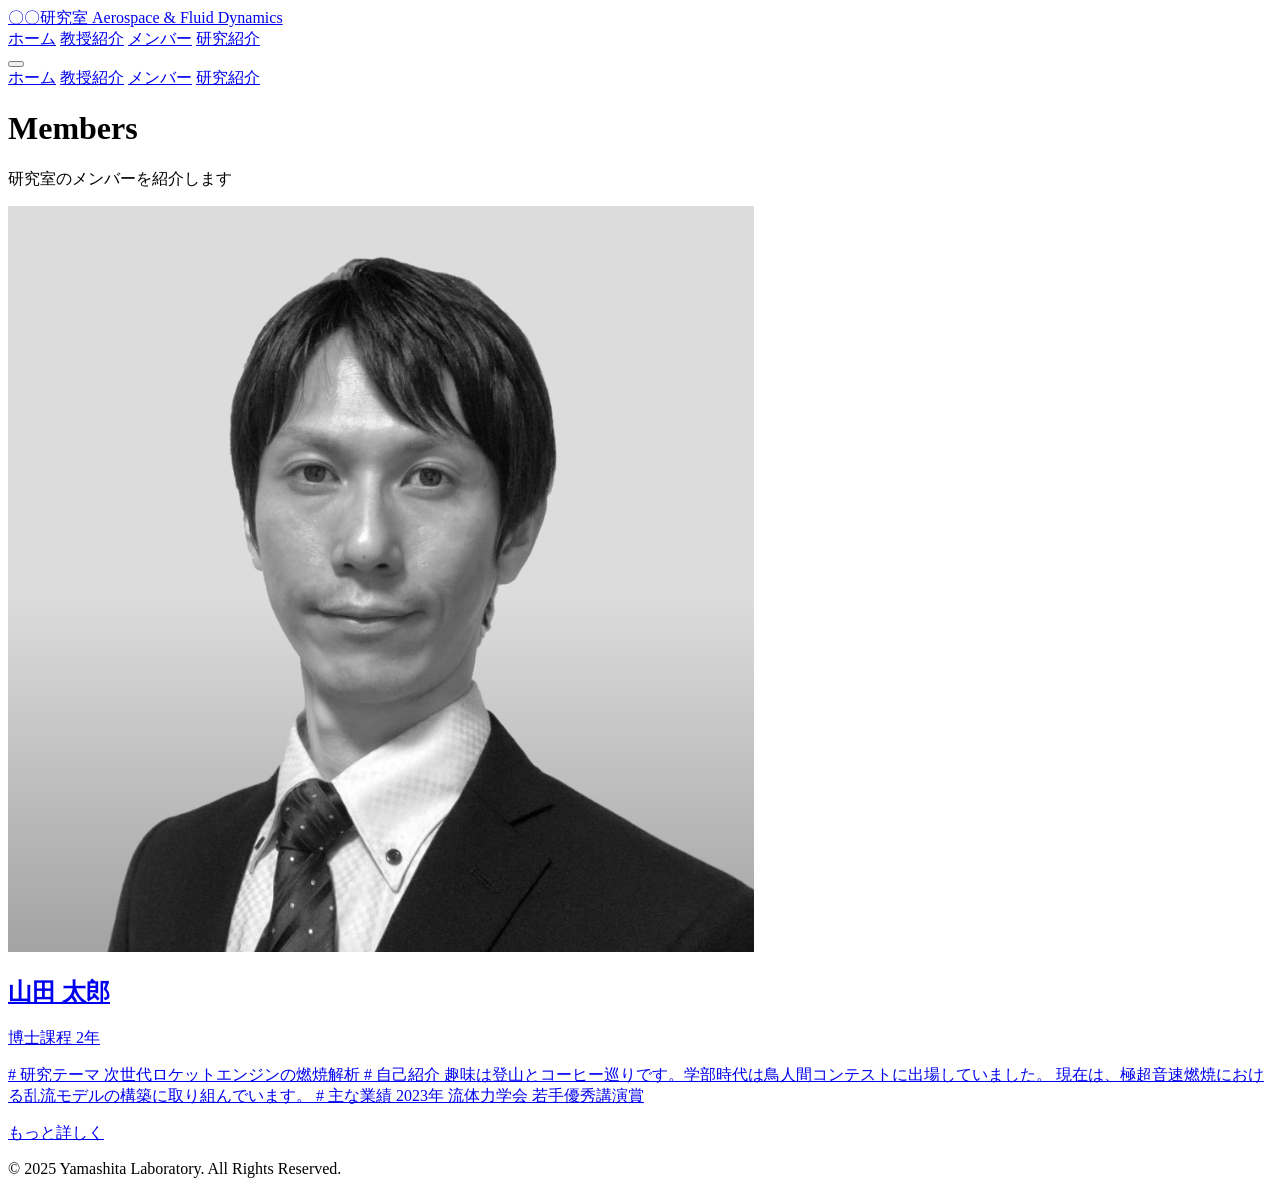
==== members/index.html @ c2e40681 "Updates" ====
<!DOCTYPE html><html lang="ja"> <head><meta charset="UTF-8"><meta name="description" content="山下研究室のWebサイト"><meta name="viewport" content="width=device-width"><link rel="icon" type="image/svg+xml" href="/favicon.svg"><title>メンバー紹介 | 山下研究室</title><!-- Google Fonts --><link rel="preconnect" href="https://fonts.googleapis.com"><link rel="preconnect" href="https://fonts.gstatic.com" crossorigin><link href="https://fonts.googleapis.com/css2?family=Noto+Sans+JP:wght@400;700&display=swap" rel="stylesheet"><link rel="stylesheet" href="/Lab/_astro/index.B_9UAqmC.css"></head> <!-- ↓↓↓ 変更点1：bodyに 'min-h-screen flex flex-col' を追加 --> <body class="bg-gray-50 text-gray-800 font-sans min-h-screen flex flex-col"> <header class="bg-white shadow-md sticky top-0 z-50"> <div class="container mx-auto px-6 py-4 flex justify-between items-center relative"> <!-- ロゴ部分 --> <a href="/" class="text-xl font-bold text-slate-800 hover:text-blue-600 transition z-50 relative">
〇〇研究室
<span class="text-xs font-normal text-slate-500 block">Aerospace & Fluid Dynamics</span> </a> <!-- PC用ナビゲーション (中サイズ以上の画面で表示) --> <nav class="hidden md:flex space-x-8"> <a href="/" class="text-slate-600 hover:text-blue-600 font-medium transition">ホーム</a> <a href="/professor" class="text-slate-600 hover:text-blue-600 font-medium transition">教授紹介</a> <!-- ↓↓↓ 追加 ↓↓↓ --> <a href="/members" class="text-slate-600 hover:text-blue-600 font-medium transition">メンバー</a> <a href="/research" class="text-slate-600 hover:text-blue-600 font-medium transition">研究紹介</a> </nav> <!-- スマホ用ハンバーガーボタン (mdサイズ未満で表示) --> <button id="menu-btn" class="block md:hidden z-50 focus:outline-none p-2" aria-label="メニューを開く"> <div class="space-y-2 w-8"> <span class="block w-full h-0.5 bg-slate-800 transition-transform duration-300 origin-center"></span> <span class="block w-full h-0.5 bg-slate-800 transition-opacity duration-300"></span> <span class="block w-full h-0.5 bg-slate-800 transition-transform duration-300 origin-center"></span> </div> </button> </div> <!-- スマホ用フルスクリーンメニュー --> <nav id="mobile-menu" class="fixed inset-0 bg-white/95 backdrop-blur-sm z-40 flex flex-col items-center justify-center space-y-8 opacity-0 pointer-events-none transition-all duration-300"> <a href="/" class="text-2xl text-slate-800 font-bold hover:text-blue-600 transition mobile-link">ホーム</a> <a href="/professor" class="text-2xl text-slate-800 font-bold hover:text-blue-600 transition mobile-link">教授紹介</a> <!-- ↓↓↓ 追加 ↓↓↓ --> <a href="/members" class="text-2xl text-slate-800 font-bold hover:text-blue-600 transition mobile-link">メンバー</a> <a href="/research" class="text-2xl text-slate-800 font-bold hover:text-blue-600 transition mobile-link">研究紹介</a> </nav> </header> <script type="module">const s=document.getElementById("menu-btn"),e=document.getElementById("mobile-menu"),t=s?.querySelectorAll("span");s&&e&&t&&(s.addEventListener("click",()=>{!e.classList.contains("pointer-events-none")?(e.classList.add("opacity-0","pointer-events-none"),e.classList.remove("opacity-100","pointer-events-auto"),t[0].classList.remove("rotate-45","translate-y-2.5"),t[1].classList.remove("opacity-0"),t[2].classList.remove("-rotate-45","-translate-y-2.5")):(e.classList.remove("opacity-0","pointer-events-none"),e.classList.add("opacity-100","pointer-events-auto"),t[0].classList.add("rotate-45","translate-y-2.5"),t[1].classList.add("opacity-0"),t[2].classList.add("-rotate-45","-translate-y-2.5"))}),e.querySelectorAll(".mobile-link").forEach(a=>{a.addEventListener("click",()=>{e.classList.add("opacity-0","pointer-events-none"),e.classList.remove("opacity-100","pointer-events-auto"),t[0].classList.remove("rotate-45","translate-y-2.5"),t[1].classList.remove("opacity-0"),t[2].classList.remove("-rotate-45","-translate-y-2.5")})}));</script> <!-- ここに中身が入る -->  <main class="container mx-auto px-6 py-12"> <div class="text-center mb-16"> <h1 class="text-3xl md:text-4xl font-bold text-slate-800 mb-4">Members</h1> <p class="text-slate-500">研究室のメンバーを紹介します</p> </div> <div class="grid grid-cols-1 sm:grid-cols-2 lg:grid-cols-4 gap-8"> <a href="/members/yamada" class="group bg-white rounded-2xl p-6 shadow-lg hover:shadow-xl hover:-translate-y-1 transition-all duration-300 border border-slate-100 flex flex-col items-center text-center">  <div class="relative w-32 h-32 mb-6"> <div class="w-full h-full rounded-full overflow-hidden border-4 border-blue-50 shadow-md group-hover:border-blue-200 transition-colors duration-300"> <img src="/images/prof.jpg" alt="山田 太郎" class="w-full h-full object-cover"> </div>  <div class="absolute bottom-1 right-1 w-6 h-6 bg-blue-500 rounded-full border-2 border-white"></div> </div>  <h2 class="text-xl font-bold text-slate-800 mb-2 group-hover:text-blue-600 transition-colors"> 山田 太郎 </h2> <span class="inline-block bg-slate-100 text-slate-600 text-xs px-3 py-1 rounded-full mb-4"> 博士課程 2年 </span>  <p class="text-slate-500 text-sm line-clamp-2 leading-relaxed"> # 研究テーマ

次世代ロケットエンジンの燃焼解析

# 自己紹介

趣味は登山とコーヒー巡りです。学部時代は鳥人間コンテストに出場していました。
現在は、極超音速燃焼における乱流モデルの構築に取り組んでいます。

# 主な業績

2023年 流体力学会 若手優秀講演賞 </p> <div class="mt-4 text-blue-500 text-sm font-bold opacity-0 group-hover:opacity-100 transition-opacity">
もっと詳しく
</div> </a> </div> </main>  <!-- ↓↓↓ 変更点2：footerに 'mt-auto' を追加 --> <footer class="bg-slate-900 text-white text-center py-6 mt-auto"> <p class="text-sm opacity-60">&copy; 2025 Yamashita Laboratory. All Rights Reserved.</p> </footer> </body></html>
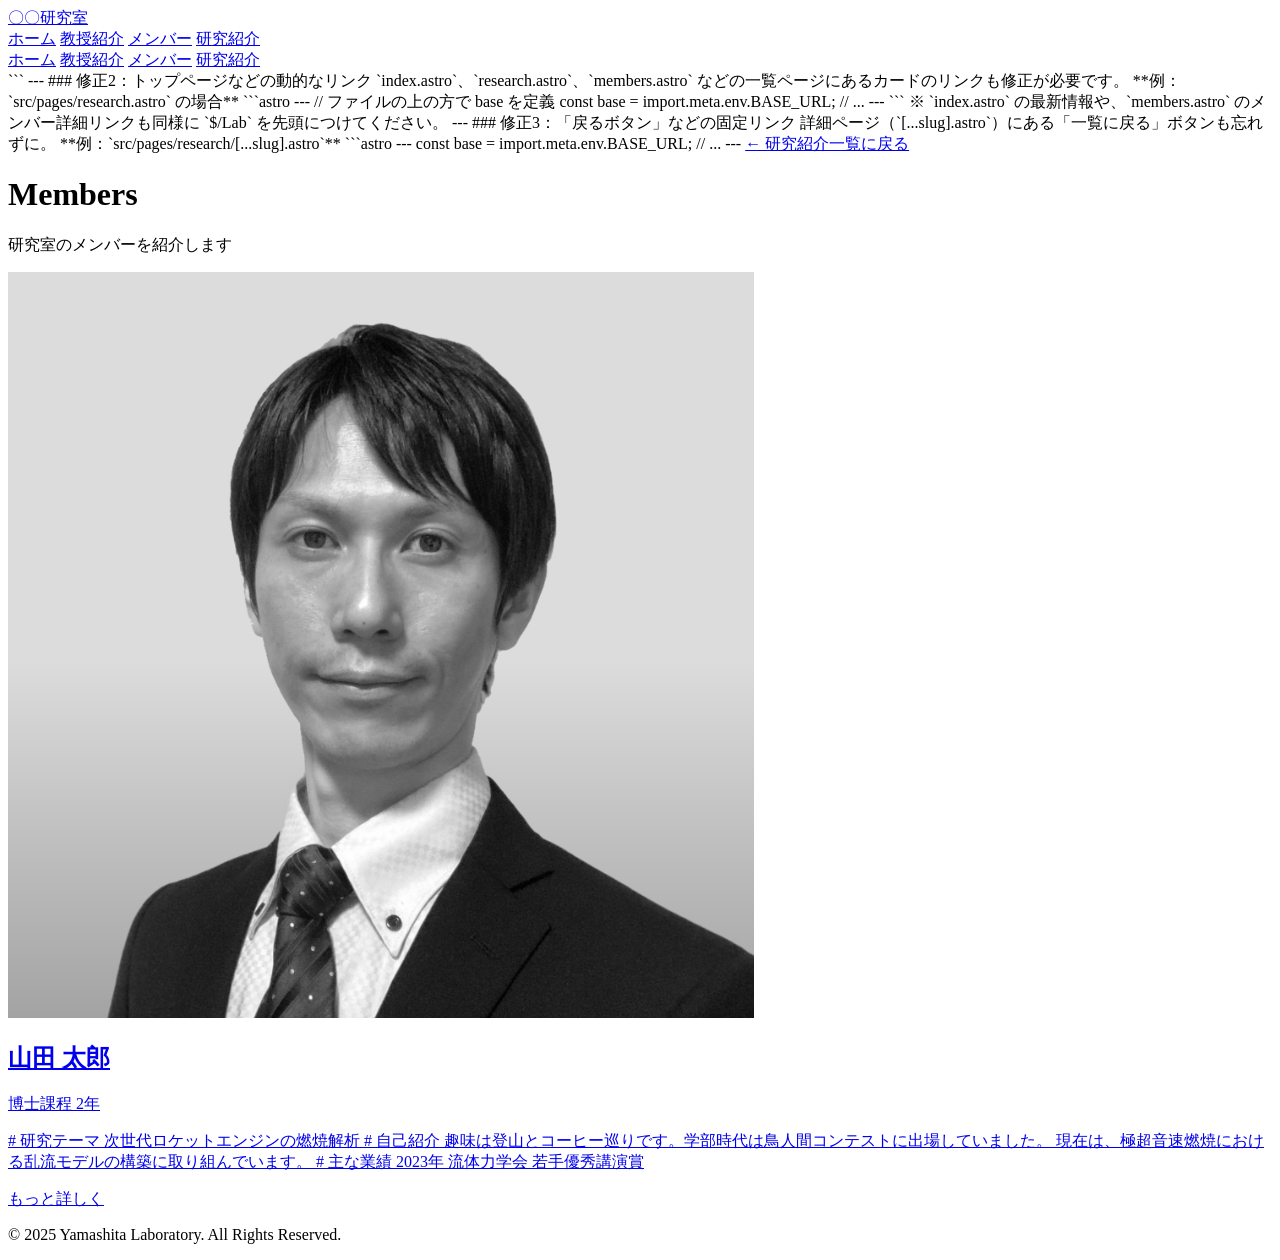
==== commit e18e0f79: "Updates" ====
--- a/members/index.html
+++ b/members/index.html
@@ -1,6 +1,49 @@
-<!DOCTYPE html><html lang="ja"> <head><meta charset="UTF-8"><meta name="description" content="山下研究室のWebサイト"><meta name="viewport" content="width=device-width"><link rel="icon" type="image/svg+xml" href="/favicon.svg"><title>メンバー紹介 | 山下研究室</title><!-- Google Fonts --><link rel="preconnect" href="https://fonts.googleapis.com"><link rel="preconnect" href="https://fonts.gstatic.com" crossorigin><link href="https://fonts.googleapis.com/css2?family=Noto+Sans+JP:wght@400;700&display=swap" rel="stylesheet"><link rel="stylesheet" href="/Lab/_astro/index.B_9UAqmC.css"></head> <!-- ↓↓↓ 変更点1：bodyに 'min-h-screen flex flex-col' を追加 --> <body class="bg-gray-50 text-gray-800 font-sans min-h-screen flex flex-col"> <header class="bg-white shadow-md sticky top-0 z-50"> <div class="container mx-auto px-6 py-4 flex justify-between items-center relative"> <!-- ロゴ部分 --> <a href="/" class="text-xl font-bold text-slate-800 hover:text-blue-600 transition z-50 relative">
+<!DOCTYPE html><html lang="ja"> <head><meta charset="UTF-8"><meta name="description" content="山下研究室のWebサイト"><meta name="viewport" content="width=device-width"><link rel="icon" type="image/svg+xml" href="/favicon.svg"><title>メンバー紹介 | 山下研究室</title><!-- Google Fonts --><link rel="preconnect" href="https://fonts.googleapis.com"><link rel="preconnect" href="https://fonts.gstatic.com" crossorigin><link href="https://fonts.googleapis.com/css2?family=Noto+Sans+JP:wght@400;700&display=swap" rel="stylesheet"><link rel="stylesheet" href="/Lab/_astro/index.DtvFk_LB.css"></head> <!-- ↓↓↓ 変更点1：bodyに 'min-h-screen flex flex-col' を追加 --> <body class="bg-gray-50 text-gray-800 font-sans min-h-screen flex flex-col"> <header class="..."> <!-- ...省略... --> <!-- ロゴ部分のリンク --> <!-- 「/」だけだとドメインルートに戻ってしまうので修正 --> <a href="/Lab" class="...">
 〇〇研究室
-<span class="text-xs font-normal text-slate-500 block">Aerospace & Fluid Dynamics</span> </a> <!-- PC用ナビゲーション (中サイズ以上の画面で表示) --> <nav class="hidden md:flex space-x-8"> <a href="/" class="text-slate-600 hover:text-blue-600 font-medium transition">ホーム</a> <a href="/professor" class="text-slate-600 hover:text-blue-600 font-medium transition">教授紹介</a> <!-- ↓↓↓ 追加 ↓↓↓ --> <a href="/members" class="text-slate-600 hover:text-blue-600 font-medium transition">メンバー</a> <a href="/research" class="text-slate-600 hover:text-blue-600 font-medium transition">研究紹介</a> </nav> <!-- スマホ用ハンバーガーボタン (mdサイズ未満で表示) --> <button id="menu-btn" class="block md:hidden z-50 focus:outline-none p-2" aria-label="メニューを開く"> <div class="space-y-2 w-8"> <span class="block w-full h-0.5 bg-slate-800 transition-transform duration-300 origin-center"></span> <span class="block w-full h-0.5 bg-slate-800 transition-opacity duration-300"></span> <span class="block w-full h-0.5 bg-slate-800 transition-transform duration-300 origin-center"></span> </div> </button> </div> <!-- スマホ用フルスクリーンメニュー --> <nav id="mobile-menu" class="fixed inset-0 bg-white/95 backdrop-blur-sm z-40 flex flex-col items-center justify-center space-y-8 opacity-0 pointer-events-none transition-all duration-300"> <a href="/" class="text-2xl text-slate-800 font-bold hover:text-blue-600 transition mobile-link">ホーム</a> <a href="/professor" class="text-2xl text-slate-800 font-bold hover:text-blue-600 transition mobile-link">教授紹介</a> <!-- ↓↓↓ 追加 ↓↓↓ --> <a href="/members" class="text-2xl text-slate-800 font-bold hover:text-blue-600 transition mobile-link">メンバー</a> <a href="/research" class="text-2xl text-slate-800 font-bold hover:text-blue-600 transition mobile-link">研究紹介</a> </nav> </header> <script type="module">const s=document.getElementById("menu-btn"),e=document.getElementById("mobile-menu"),t=s?.querySelectorAll("span");s&&e&&t&&(s.addEventListener("click",()=>{!e.classList.contains("pointer-events-none")?(e.classList.add("opacity-0","pointer-events-none"),e.classList.remove("opacity-100","pointer-events-auto"),t[0].classList.remove("rotate-45","translate-y-2.5"),t[1].classList.remove("opacity-0"),t[2].classList.remove("-rotate-45","-translate-y-2.5")):(e.classList.remove("opacity-0","pointer-events-none"),e.classList.add("opacity-100","pointer-events-auto"),t[0].classList.add("rotate-45","translate-y-2.5"),t[1].classList.add("opacity-0"),t[2].classList.add("-rotate-45","-translate-y-2.5"))}),e.querySelectorAll(".mobile-link").forEach(a=>{a.addEventListener("click",()=>{e.classList.add("opacity-0","pointer-events-none"),e.classList.remove("opacity-100","pointer-events-auto"),t[0].classList.remove("rotate-45","translate-y-2.5"),t[1].classList.remove("opacity-0"),t[2].classList.remove("-rotate-45","-translate-y-2.5")})}));</script> <!-- ここに中身が入る -->  <main class="container mx-auto px-6 py-12"> <div class="text-center mb-16"> <h1 class="text-3xl md:text-4xl font-bold text-slate-800 mb-4">Members</h1> <p class="text-slate-500">研究室のメンバーを紹介します</p> </div> <div class="grid grid-cols-1 sm:grid-cols-2 lg:grid-cols-4 gap-8"> <a href="/members/yamada" class="group bg-white rounded-2xl p-6 shadow-lg hover:shadow-xl hover:-translate-y-1 transition-all duration-300 border border-slate-100 flex flex-col items-center text-center">  <div class="relative w-32 h-32 mb-6"> <div class="w-full h-full rounded-full overflow-hidden border-4 border-blue-50 shadow-md group-hover:border-blue-200 transition-colors duration-300"> <img src="/images/prof.jpg" alt="山田 太郎" class="w-full h-full object-cover"> </div>  <div class="absolute bottom-1 right-1 w-6 h-6 bg-blue-500 rounded-full border-2 border-white"></div> </div>  <h2 class="text-xl font-bold text-slate-800 mb-2 group-hover:text-blue-600 transition-colors"> 山田 太郎 </h2> <span class="inline-block bg-slate-100 text-slate-600 text-xs px-3 py-1 rounded-full mb-4"> 博士課程 2年 </span>  <p class="text-slate-500 text-sm line-clamp-2 leading-relaxed"> # 研究テーマ
+</a> <!-- PC用ナビゲーション --> <nav class="hidden md:flex space-x-8"> <!-- 2. hrefの書き方を変更 --> <!-- 「base + '/パス'」という書き方にします --> <a href="/Lab/" class="...">ホーム</a> <a href="/Lab/professor" class="...">教授紹介</a> <a href="/Lab/members" class="...">メンバー</a> <a href="/Lab/research" class="...">研究紹介</a> </nav> <!-- スマホ用メニューの中身も同様に修正 --> <nav id="mobile-menu" class="..."> <a href="/Lab/" class="...">ホーム</a> <a href="/Lab/professor" class="...">教授紹介</a> <a href="/Lab/members" class="...">メンバー</a> <a href="/Lab/research" class="...">研究紹介</a> </nav> </header> <!-- ...スクリプト... -->
+```
+
+---
+
+### 修正2：トップページなどの動的なリンク
+
+`index.astro`、`research.astro`、`members.astro` などの一覧ページにあるカードのリンクも修正が必要です。
+
+**例：`src/pages/research.astro` の場合**
+
+```astro
+---
+// ファイルの上の方で base を定義
+const base = import.meta.env.BASE_URL;
+// ...
+---
+<!-- ... --> <!-- リンク先を修正 -->
+    <!-- 変更前: href={`/research/${project.slug}`} -->
+    <!-- 変更後: -->
+    <a href="/Lab/research/boom" class="..."> <!-- ... --> </a><!-- リンク先を修正 -->
+    <!-- 変更前: href={`/research/${project.slug}`} -->
+    <!-- 変更後: -->
+    <a href="/Lab/research/cfd" class="..."> <!-- ... --> </a> <!-- ... -->
+```
+
+※ `index.astro` の最新情報や、`members.astro` のメンバー詳細リンクも同様に `$/Lab` を先頭につけてください。
+
+---
+
+### 修正3：「戻るボタン」などの固定リンク
+
+詳細ページ（`[...slug].astro`）にある「一覧に戻る」ボタンも忘れずに。
+
+**例：`src/pages/research/[...slug].astro`**
+
+```astro
+---
+const base = import.meta.env.BASE_URL;
+// ...
+---
+<!-- 変更前: href="/research" --> <a href="/Lab/research" class="...">
+← 研究紹介一覧に戻る
+</a> <!-- ここに中身が入る -->  <main class="container mx-auto px-6 py-12"> <div class="text-center mb-16"> <h1 class="text-3xl md:text-4xl font-bold text-slate-800 mb-4">Members</h1> <p class="text-slate-500">研究室のメンバーを紹介します</p> </div> <div class="grid grid-cols-1 sm:grid-cols-2 lg:grid-cols-4 gap-8">  <a href="/Lab/members/yamada" class="group bg-white rounded-2xl p-6 shadow-lg hover:shadow-xl hover:-translate-y-1 transition-all duration-300 border border-slate-100 flex flex-col items-center text-center">  <div class="relative w-32 h-32 mb-6"> <div class="w-full h-full rounded-full overflow-hidden border-4 border-blue-50 shadow-md group-hover:border-blue-200 transition-colors duration-300"> <img src="/images/prof.jpg" alt="山田 太郎" class="w-full h-full object-cover"> </div> <div class="absolute bottom-1 right-1 w-6 h-6 bg-blue-500 rounded-full border-2 border-white"></div> </div>  <h2 class="text-xl font-bold text-slate-800 mb-2 group-hover:text-blue-600 transition-colors"> 山田 太郎 </h2> <span class="inline-block bg-slate-100 text-slate-600 text-xs px-3 py-1 rounded-full mb-4"> 博士課程 2年 </span>  <p class="text-slate-500 text-sm line-clamp-2 leading-relaxed"> # 研究テーマ
 
 次世代ロケットエンジンの燃焼解析
 
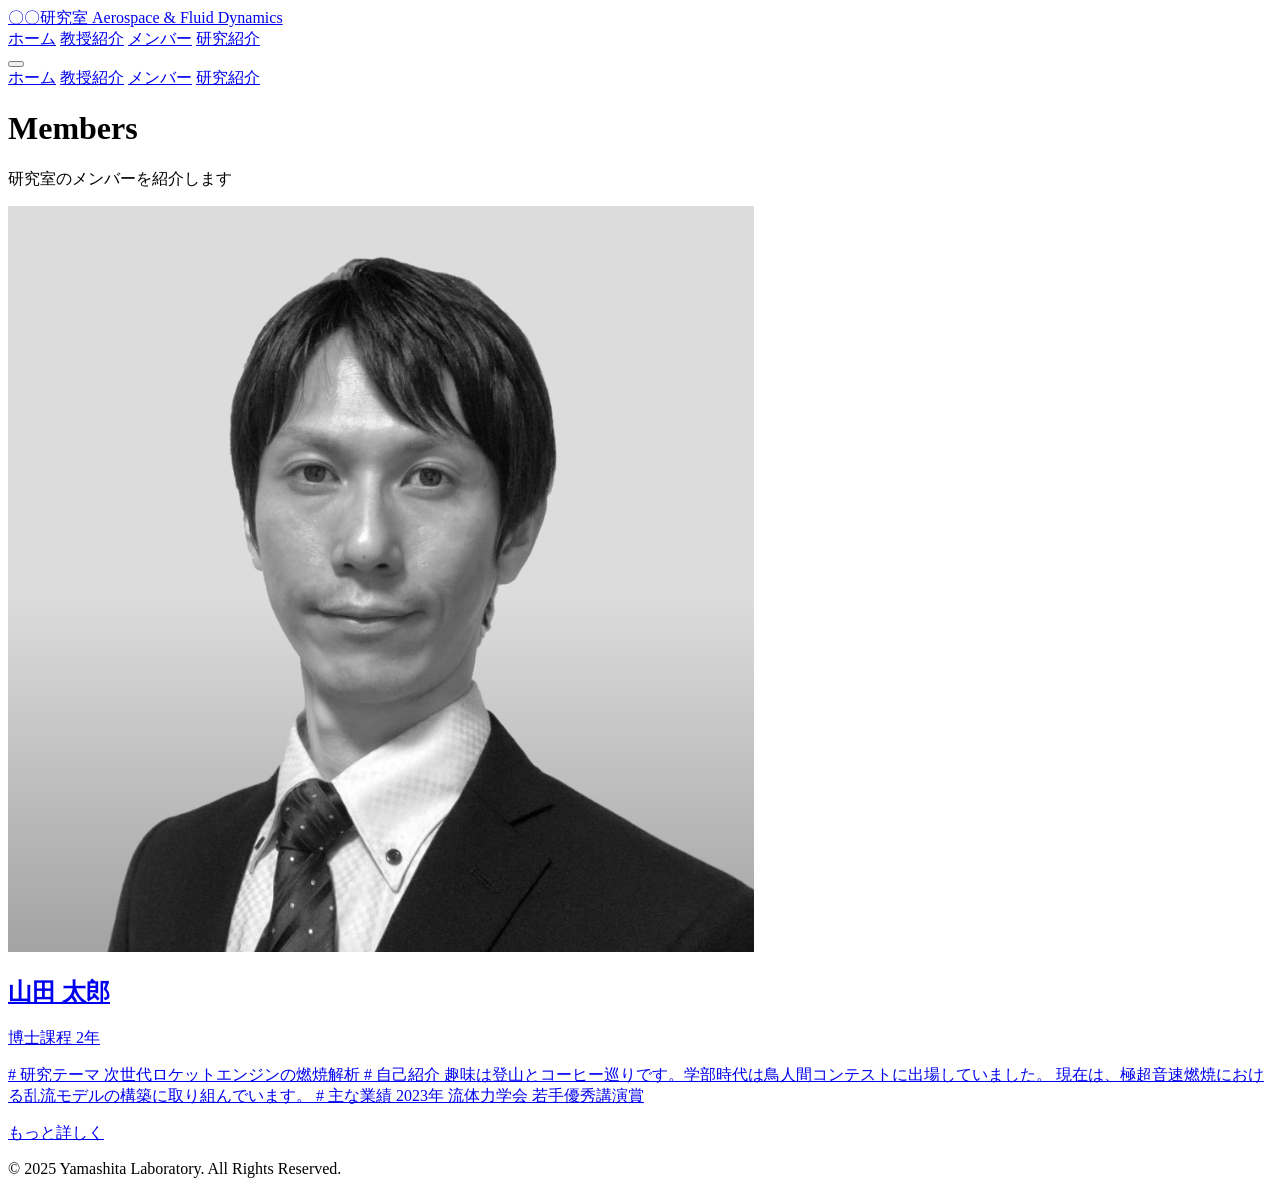
==== commit cd307e58: "Updates" ====
--- a/members/index.html
+++ b/members/index.html
@@ -1,49 +1,6 @@
-<!DOCTYPE html><html lang="ja"> <head><meta charset="UTF-8"><meta name="description" content="山下研究室のWebサイト"><meta name="viewport" content="width=device-width"><link rel="icon" type="image/svg+xml" href="/favicon.svg"><title>メンバー紹介 | 山下研究室</title><!-- Google Fonts --><link rel="preconnect" href="https://fonts.googleapis.com"><link rel="preconnect" href="https://fonts.gstatic.com" crossorigin><link href="https://fonts.googleapis.com/css2?family=Noto+Sans+JP:wght@400;700&display=swap" rel="stylesheet"><link rel="stylesheet" href="/Lab/_astro/index.DtvFk_LB.css"></head> <!-- ↓↓↓ 変更点1：bodyに 'min-h-screen flex flex-col' を追加 --> <body class="bg-gray-50 text-gray-800 font-sans min-h-screen flex flex-col"> <header class="..."> <!-- ...省略... --> <!-- ロゴ部分のリンク --> <!-- 「/」だけだとドメインルートに戻ってしまうので修正 --> <a href="/Lab" class="...">
+<!DOCTYPE html><html lang="ja"> <head><meta charset="UTF-8"><meta name="description" content="山下研究室のWebサイト"><meta name="viewport" content="width=device-width"><link rel="icon" type="image/svg+xml" href="/favicon.svg"><title>メンバー紹介 | 山下研究室</title><!-- Google Fonts --><link rel="preconnect" href="https://fonts.googleapis.com"><link rel="preconnect" href="https://fonts.gstatic.com" crossorigin><link href="https://fonts.googleapis.com/css2?family=Noto+Sans+JP:wght@400;700&display=swap" rel="stylesheet"><link rel="stylesheet" href="/Lab/_astro/index.B_9UAqmC.css"></head> <!-- ↓↓↓ 変更点1：bodyに 'min-h-screen flex flex-col' を追加 --> <body class="bg-gray-50 text-gray-800 font-sans min-h-screen flex flex-col"> <header class="bg-white shadow-md sticky top-0 z-50"> <div class="container mx-auto px-6 py-4 flex justify-between items-center relative"> <!-- ロゴ部分 --> <a href="/Lab/" class="text-xl font-bold text-slate-800 hover:text-blue-600 transition z-50 relative">
 〇〇研究室
-</a> <!-- PC用ナビゲーション --> <nav class="hidden md:flex space-x-8"> <!-- 2. hrefの書き方を変更 --> <!-- 「base + '/パス'」という書き方にします --> <a href="/Lab/" class="...">ホーム</a> <a href="/Lab/professor" class="...">教授紹介</a> <a href="/Lab/members" class="...">メンバー</a> <a href="/Lab/research" class="...">研究紹介</a> </nav> <!-- スマホ用メニューの中身も同様に修正 --> <nav id="mobile-menu" class="..."> <a href="/Lab/" class="...">ホーム</a> <a href="/Lab/professor" class="...">教授紹介</a> <a href="/Lab/members" class="...">メンバー</a> <a href="/Lab/research" class="...">研究紹介</a> </nav> </header> <!-- ...スクリプト... -->
-```
-
----
-
-### 修正2：トップページなどの動的なリンク
-
-`index.astro`、`research.astro`、`members.astro` などの一覧ページにあるカードのリンクも修正が必要です。
-
-**例：`src/pages/research.astro` の場合**
-
-```astro
----
-// ファイルの上の方で base を定義
-const base = import.meta.env.BASE_URL;
-// ...
----
-<!-- ... --> <!-- リンク先を修正 -->
-    <!-- 変更前: href={`/research/${project.slug}`} -->
-    <!-- 変更後: -->
-    <a href="/Lab/research/boom" class="..."> <!-- ... --> </a><!-- リンク先を修正 -->
-    <!-- 変更前: href={`/research/${project.slug}`} -->
-    <!-- 変更後: -->
-    <a href="/Lab/research/cfd" class="..."> <!-- ... --> </a> <!-- ... -->
-```
-
-※ `index.astro` の最新情報や、`members.astro` のメンバー詳細リンクも同様に `$/Lab` を先頭につけてください。
-
----
-
-### 修正3：「戻るボタン」などの固定リンク
-
-詳細ページ（`[...slug].astro`）にある「一覧に戻る」ボタンも忘れずに。
-
-**例：`src/pages/research/[...slug].astro`**
-
-```astro
----
-const base = import.meta.env.BASE_URL;
-// ...
----
-<!-- 変更前: href="/research" --> <a href="/Lab/research" class="...">
-← 研究紹介一覧に戻る
-</a> <!-- ここに中身が入る -->  <main class="container mx-auto px-6 py-12"> <div class="text-center mb-16"> <h1 class="text-3xl md:text-4xl font-bold text-slate-800 mb-4">Members</h1> <p class="text-slate-500">研究室のメンバーを紹介します</p> </div> <div class="grid grid-cols-1 sm:grid-cols-2 lg:grid-cols-4 gap-8">  <a href="/Lab/members/yamada" class="group bg-white rounded-2xl p-6 shadow-lg hover:shadow-xl hover:-translate-y-1 transition-all duration-300 border border-slate-100 flex flex-col items-center text-center">  <div class="relative w-32 h-32 mb-6"> <div class="w-full h-full rounded-full overflow-hidden border-4 border-blue-50 shadow-md group-hover:border-blue-200 transition-colors duration-300"> <img src="/images/prof.jpg" alt="山田 太郎" class="w-full h-full object-cover"> </div> <div class="absolute bottom-1 right-1 w-6 h-6 bg-blue-500 rounded-full border-2 border-white"></div> </div>  <h2 class="text-xl font-bold text-slate-800 mb-2 group-hover:text-blue-600 transition-colors"> 山田 太郎 </h2> <span class="inline-block bg-slate-100 text-slate-600 text-xs px-3 py-1 rounded-full mb-4"> 博士課程 2年 </span>  <p class="text-slate-500 text-sm line-clamp-2 leading-relaxed"> # 研究テーマ
+<span class="text-xs font-normal text-slate-500 block">Aerospace & Fluid Dynamics</span> </a> <!-- PC用ナビゲーション (中サイズ以上の画面で表示) --> <nav class="hidden md:flex space-x-8"> <a href="/Lab/" class="text-slate-600 hover:text-blue-600 font-medium transition">ホーム</a> <a href="/Lab/professor" class="text-slate-600 hover:text-blue-600 font-medium transition">教授紹介</a> <a href="/Lab/members" class="text-slate-600 hover:text-blue-600 font-medium transition">メンバー</a> <a href="/Lab/research" class="text-slate-600 hover:text-blue-600 font-medium transition">研究紹介</a> </nav> <!-- スマホ用ハンバーガーボタン (mdサイズ未満で表示) --> <button id="menu-btn" class="block md:hidden z-50 focus:outline-none p-2" aria-label="メニューを開く"> <div class="space-y-2 w-8"> <span class="block w-full h-0.5 bg-slate-800 transition-transform duration-300 origin-center"></span> <span class="block w-full h-0.5 bg-slate-800 transition-opacity duration-300"></span> <span class="block w-full h-0.5 bg-slate-800 transition-transform duration-300 origin-center"></span> </div> </button> </div> <!-- スマホ用フルスクリーンメニュー --> <nav id="mobile-menu" class="fixed inset-0 bg-white/95 backdrop-blur-sm z-40 flex flex-col items-center justify-center space-y-8 opacity-0 pointer-events-none transition-all duration-300"> <a href="/Lab/" class="text-2xl text-slate-800 font-bold hover:text-blue-600 transition mobile-link">ホーム</a> <a href="/Lab/professor" class="text-2xl text-slate-800 font-bold hover:text-blue-600 transition mobile-link">教授紹介</a> <a href="/Lab/members" class="text-2xl text-slate-800 font-bold hover:text-blue-600 transition mobile-link">メンバー</a> <a href="/Lab/research" class="text-2xl text-slate-800 font-bold hover:text-blue-600 transition mobile-link">研究紹介</a> </nav> </header> <script type="module">const s=document.getElementById("menu-btn"),e=document.getElementById("mobile-menu"),t=s?.querySelectorAll("span");s&&e&&t&&(s.addEventListener("click",()=>{!e.classList.contains("pointer-events-none")?(e.classList.add("opacity-0","pointer-events-none"),e.classList.remove("opacity-100","pointer-events-auto"),t[0].classList.remove("rotate-45","translate-y-2.5"),t[1].classList.remove("opacity-0"),t[2].classList.remove("-rotate-45","-translate-y-2.5")):(e.classList.remove("opacity-0","pointer-events-none"),e.classList.add("opacity-100","pointer-events-auto"),t[0].classList.add("rotate-45","translate-y-2.5"),t[1].classList.add("opacity-0"),t[2].classList.add("-rotate-45","-translate-y-2.5"))}),e.querySelectorAll(".mobile-link").forEach(a=>{a.addEventListener("click",()=>{e.classList.add("opacity-0","pointer-events-none"),e.classList.remove("opacity-100","pointer-events-auto"),t[0].classList.remove("rotate-45","translate-y-2.5"),t[1].classList.remove("opacity-0"),t[2].classList.remove("-rotate-45","-translate-y-2.5")})}));</script> <!-- ここに中身が入る -->  <main class="container mx-auto px-6 py-12"> <div class="text-center mb-16"> <h1 class="text-3xl md:text-4xl font-bold text-slate-800 mb-4">Members</h1> <p class="text-slate-500">研究室のメンバーを紹介します</p> </div> <div class="grid grid-cols-1 sm:grid-cols-2 lg:grid-cols-4 gap-8">  <a href="/Lab/members/yamada" class="group bg-white rounded-2xl p-6 shadow-lg hover:shadow-xl hover:-translate-y-1 transition-all duration-300 border border-slate-100 flex flex-col items-center text-center">  <div class="relative w-32 h-32 mb-6"> <div class="w-full h-full rounded-full overflow-hidden border-4 border-blue-50 shadow-md group-hover:border-blue-200 transition-colors duration-300"> <img src="/images/prof.jpg" alt="山田 太郎" class="w-full h-full object-cover"> </div> <div class="absolute bottom-1 right-1 w-6 h-6 bg-blue-500 rounded-full border-2 border-white"></div> </div>  <h2 class="text-xl font-bold text-slate-800 mb-2 group-hover:text-blue-600 transition-colors"> 山田 太郎 </h2> <span class="inline-block bg-slate-100 text-slate-600 text-xs px-3 py-1 rounded-full mb-4"> 博士課程 2年 </span>  <p class="text-slate-500 text-sm line-clamp-2 leading-relaxed"> # 研究テーマ
 
 次世代ロケットエンジンの燃焼解析
 
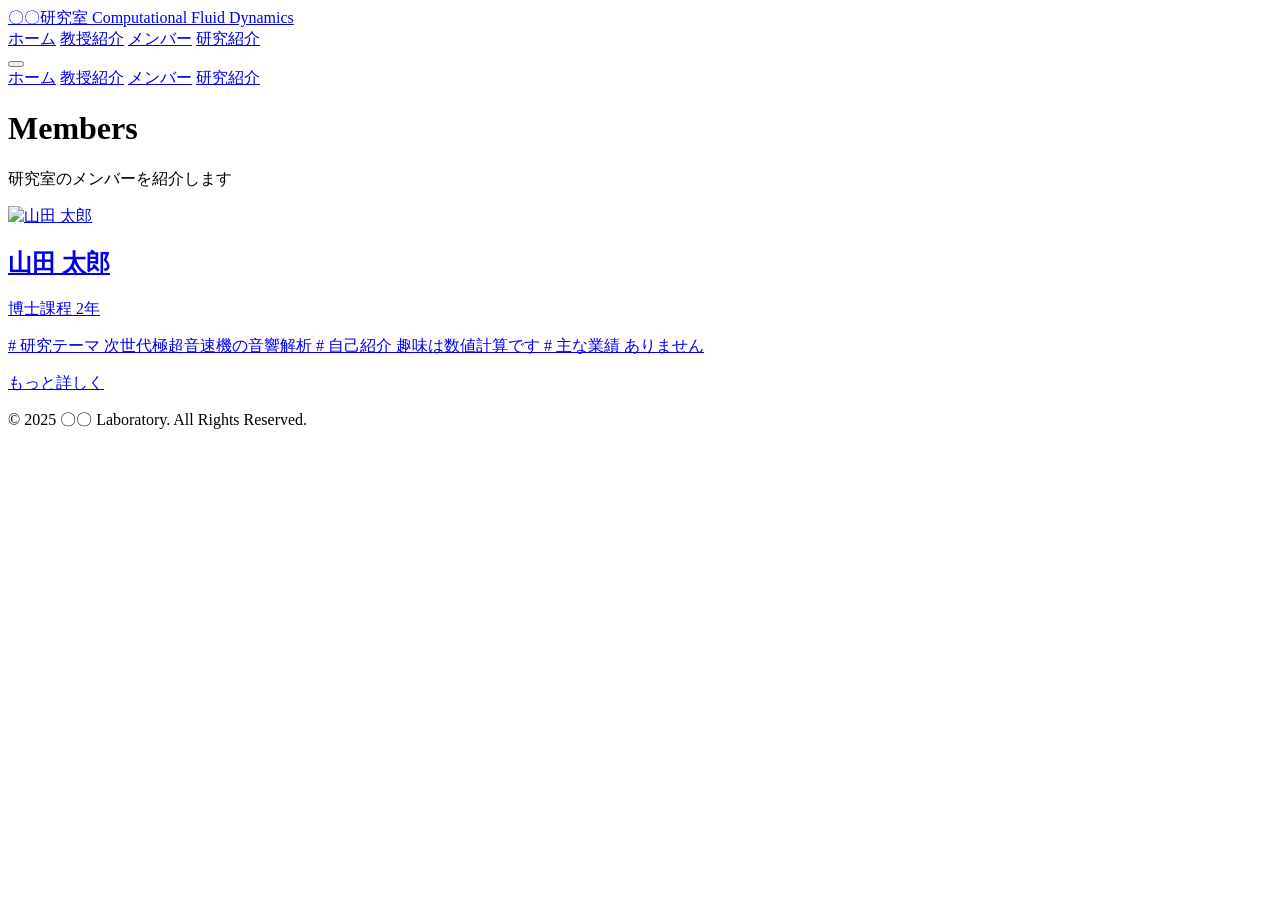
==== commit e9a2c03d: "Updates" ====
--- a/members/index.html
+++ b/members/index.html
@@ -1,16 +1,15 @@
-<!DOCTYPE html><html lang="ja"> <head><meta charset="UTF-8"><meta name="description" content="山下研究室のWebサイト"><meta name="viewport" content="width=device-width"><link rel="icon" type="image/svg+xml" href="/favicon.svg"><title>メンバー紹介 | 山下研究室</title><!-- Google Fonts --><link rel="preconnect" href="https://fonts.googleapis.com"><link rel="preconnect" href="https://fonts.gstatic.com" crossorigin><link href="https://fonts.googleapis.com/css2?family=Noto+Sans+JP:wght@400;700&display=swap" rel="stylesheet"><link rel="stylesheet" href="/Lab/_astro/index.B_9UAqmC.css"></head> <!-- ↓↓↓ 変更点1：bodyに 'min-h-screen flex flex-col' を追加 --> <body class="bg-gray-50 text-gray-800 font-sans min-h-screen flex flex-col"> <header class="bg-white shadow-md sticky top-0 z-50"> <div class="container mx-auto px-6 py-4 flex justify-between items-center relative"> <!-- ロゴ部分 --> <a href="/Lab/" class="text-xl font-bold text-slate-800 hover:text-blue-600 transition z-50 relative">
+<!DOCTYPE html><html lang="ja"> <head><meta charset="UTF-8"><meta name="description" content="山下研究室のWebサイト"><meta name="viewport" content="width=device-width"><link rel="icon" type="image/svg+xml" href="/favicon.svg"><title>メンバー紹介 | 山下研究室</title><!-- Google Fonts --><link rel="preconnect" href="https://fonts.googleapis.com"><link rel="preconnect" href="https://fonts.gstatic.com" crossorigin><link href="https://fonts.googleapis.com/css2?family=Noto+Sans+JP:wght@400;700&display=swap" rel="stylesheet"><link rel="stylesheet" href="/Lab/_astro/index.CZfOq1O9.css"></head> <!-- ↓↓↓ 変更点1：bodyに 'min-h-screen flex flex-col' を追加 --> <body class="bg-gray-50 text-gray-800 font-sans min-h-screen flex flex-col"> <header class="bg-white shadow-md sticky top-0 z-50"> <div class="container mx-auto px-6 py-4 flex justify-between items-center relative"> <!-- ロゴ部分 --> <a href="/Lab/" class="text-xl font-bold text-slate-800 hover:text-blue-600 transition z-50 relative">
 〇〇研究室
-<span class="text-xs font-normal text-slate-500 block">Aerospace & Fluid Dynamics</span> </a> <!-- PC用ナビゲーション (中サイズ以上の画面で表示) --> <nav class="hidden md:flex space-x-8"> <a href="/Lab/" class="text-slate-600 hover:text-blue-600 font-medium transition">ホーム</a> <a href="/Lab/professor" class="text-slate-600 hover:text-blue-600 font-medium transition">教授紹介</a> <a href="/Lab/members" class="text-slate-600 hover:text-blue-600 font-medium transition">メンバー</a> <a href="/Lab/research" class="text-slate-600 hover:text-blue-600 font-medium transition">研究紹介</a> </nav> <!-- スマホ用ハンバーガーボタン (mdサイズ未満で表示) --> <button id="menu-btn" class="block md:hidden z-50 focus:outline-none p-2" aria-label="メニューを開く"> <div class="space-y-2 w-8"> <span class="block w-full h-0.5 bg-slate-800 transition-transform duration-300 origin-center"></span> <span class="block w-full h-0.5 bg-slate-800 transition-opacity duration-300"></span> <span class="block w-full h-0.5 bg-slate-800 transition-transform duration-300 origin-center"></span> </div> </button> </div> <!-- スマホ用フルスクリーンメニュー --> <nav id="mobile-menu" class="fixed inset-0 bg-white/95 backdrop-blur-sm z-40 flex flex-col items-center justify-center space-y-8 opacity-0 pointer-events-none transition-all duration-300"> <a href="/Lab/" class="text-2xl text-slate-800 font-bold hover:text-blue-600 transition mobile-link">ホーム</a> <a href="/Lab/professor" class="text-2xl text-slate-800 font-bold hover:text-blue-600 transition mobile-link">教授紹介</a> <a href="/Lab/members" class="text-2xl text-slate-800 font-bold hover:text-blue-600 transition mobile-link">メンバー</a> <a href="/Lab/research" class="text-2xl text-slate-800 font-bold hover:text-blue-600 transition mobile-link">研究紹介</a> </nav> </header> <script type="module">const s=document.getElementById("menu-btn"),e=document.getElementById("mobile-menu"),t=s?.querySelectorAll("span");s&&e&&t&&(s.addEventListener("click",()=>{!e.classList.contains("pointer-events-none")?(e.classList.add("opacity-0","pointer-events-none"),e.classList.remove("opacity-100","pointer-events-auto"),t[0].classList.remove("rotate-45","translate-y-2.5"),t[1].classList.remove("opacity-0"),t[2].classList.remove("-rotate-45","-translate-y-2.5")):(e.classList.remove("opacity-0","pointer-events-none"),e.classList.add("opacity-100","pointer-events-auto"),t[0].classList.add("rotate-45","translate-y-2.5"),t[1].classList.add("opacity-0"),t[2].classList.add("-rotate-45","-translate-y-2.5"))}),e.querySelectorAll(".mobile-link").forEach(a=>{a.addEventListener("click",()=>{e.classList.add("opacity-0","pointer-events-none"),e.classList.remove("opacity-100","pointer-events-auto"),t[0].classList.remove("rotate-45","translate-y-2.5"),t[1].classList.remove("opacity-0"),t[2].classList.remove("-rotate-45","-translate-y-2.5")})}));</script> <!-- ここに中身が入る -->  <main class="container mx-auto px-6 py-12"> <div class="text-center mb-16"> <h1 class="text-3xl md:text-4xl font-bold text-slate-800 mb-4">Members</h1> <p class="text-slate-500">研究室のメンバーを紹介します</p> </div> <div class="grid grid-cols-1 sm:grid-cols-2 lg:grid-cols-4 gap-8">  <a href="/Lab/members/yamada" class="group bg-white rounded-2xl p-6 shadow-lg hover:shadow-xl hover:-translate-y-1 transition-all duration-300 border border-slate-100 flex flex-col items-center text-center">  <div class="relative w-32 h-32 mb-6"> <div class="w-full h-full rounded-full overflow-hidden border-4 border-blue-50 shadow-md group-hover:border-blue-200 transition-colors duration-300"> <img src="/images/prof.jpg" alt="山田 太郎" class="w-full h-full object-cover"> </div> <div class="absolute bottom-1 right-1 w-6 h-6 bg-blue-500 rounded-full border-2 border-white"></div> </div>  <h2 class="text-xl font-bold text-slate-800 mb-2 group-hover:text-blue-600 transition-colors"> 山田 太郎 </h2> <span class="inline-block bg-slate-100 text-slate-600 text-xs px-3 py-1 rounded-full mb-4"> 博士課程 2年 </span>  <p class="text-slate-500 text-sm line-clamp-2 leading-relaxed"> # 研究テーマ
+<span class="text-xs font-normal text-slate-500 block">Computational Fluid Dynamics</span> </a> <!-- PC用ナビゲーション (中サイズ以上の画面で表示) --> <nav class="hidden md:flex space-x-8"> <a href="/Lab/" class="text-slate-600 hover:text-blue-600 font-medium transition">ホーム</a> <a href="/Lab/professor" class="text-slate-600 hover:text-blue-600 font-medium transition">教授紹介</a> <a href="/Lab/members" class="text-slate-600 hover:text-blue-600 font-medium transition">メンバー</a> <a href="/Lab/research" class="text-slate-600 hover:text-blue-600 font-medium transition">研究紹介</a> </nav> <!-- スマホ用ハンバーガーボタン (mdサイズ未満で表示) --> <button id="menu-btn" class="block md:hidden z-50 focus:outline-none p-2" aria-label="メニューを開く"> <div class="space-y-2 w-8"> <span class="block w-full h-0.5 bg-slate-800 transition-transform duration-300 origin-center"></span> <span class="block w-full h-0.5 bg-slate-800 transition-opacity duration-300"></span> <span class="block w-full h-0.5 bg-slate-800 transition-transform duration-300 origin-center"></span> </div> </button> </div> <!-- スマホ用フルスクリーンメニュー --> <nav id="mobile-menu" class="fixed inset-0 bg-white/95 backdrop-blur-sm z-40 flex flex-col items-center justify-center space-y-8 opacity-0 pointer-events-none transition-all duration-300"> <a href="/Lab/" class="text-2xl text-slate-800 font-bold hover:text-blue-600 transition mobile-link">ホーム</a> <a href="/Lab/professor" class="text-2xl text-slate-800 font-bold hover:text-blue-600 transition mobile-link">教授紹介</a> <a href="/Lab/members" class="text-2xl text-slate-800 font-bold hover:text-blue-600 transition mobile-link">メンバー</a> <a href="/Lab/research" class="text-2xl text-slate-800 font-bold hover:text-blue-600 transition mobile-link">研究紹介</a> </nav> </header> <script type="module">const s=document.getElementById("menu-btn"),e=document.getElementById("mobile-menu"),t=s?.querySelectorAll("span");s&&e&&t&&(s.addEventListener("click",()=>{!e.classList.contains("pointer-events-none")?(e.classList.add("opacity-0","pointer-events-none"),e.classList.remove("opacity-100","pointer-events-auto"),t[0].classList.remove("rotate-45","translate-y-2.5"),t[1].classList.remove("opacity-0"),t[2].classList.remove("-rotate-45","-translate-y-2.5")):(e.classList.remove("opacity-0","pointer-events-none"),e.classList.add("opacity-100","pointer-events-auto"),t[0].classList.add("rotate-45","translate-y-2.5"),t[1].classList.add("opacity-0"),t[2].classList.add("-rotate-45","-translate-y-2.5"))}),e.querySelectorAll(".mobile-link").forEach(a=>{a.addEventListener("click",()=>{e.classList.add("opacity-0","pointer-events-none"),e.classList.remove("opacity-100","pointer-events-auto"),t[0].classList.remove("rotate-45","translate-y-2.5"),t[1].classList.remove("opacity-0"),t[2].classList.remove("-rotate-45","-translate-y-2.5")})}));</script> <!-- ここに中身が入る -->  <main class="container mx-auto px-6 py-12"> <div class="text-center mb-16"> <h1 class="text-3xl md:text-4xl font-bold text-slate-800 mb-4">Members</h1> <p class="text-slate-500">研究室のメンバーを紹介します</p> </div> <div class="grid grid-cols-1 sm:grid-cols-2 lg:grid-cols-4 gap-8">  <a href="/Lab/members/yamada" class="group bg-white rounded-2xl p-6 shadow-lg hover:shadow-xl hover:-translate-y-1 transition-all duration-300 border border-slate-100 flex flex-col items-center text-center">  <div class="relative w-32 h-32 mb-6"> <div class="w-full h-full rounded-full overflow-hidden border-4 border-blue-50 shadow-md group-hover:border-blue-200 transition-colors duration-300"> <img src="/Lab/images/prof_y.jpg" alt="山田 太郎" class="w-full h-full object-cover"> </div> <div class="absolute bottom-1 right-1 w-6 h-6 bg-blue-500 rounded-full border-2 border-white"></div> </div>  <h2 class="text-xl font-bold text-slate-800 mb-2 group-hover:text-blue-600 transition-colors"> 山田 太郎 </h2> <span class="inline-block bg-slate-100 text-slate-600 text-xs px-3 py-1 rounded-full mb-4"> 博士課程 2年 </span>  <p class="text-slate-500 text-sm line-clamp-2 leading-relaxed"> # 研究テーマ
 
-次世代ロケットエンジンの燃焼解析
+次世代極超音速機の音響解析
 
 # 自己紹介
 
-趣味は登山とコーヒー巡りです。学部時代は鳥人間コンテストに出場していました。
-現在は、極超音速燃焼における乱流モデルの構築に取り組んでいます。
+趣味は数値計算です
 
 # 主な業績
 
-2023年 流体力学会 若手優秀講演賞 </p> <div class="mt-4 text-blue-500 text-sm font-bold opacity-0 group-hover:opacity-100 transition-opacity">
+ありません </p> <div class="mt-4 text-blue-500 text-sm font-bold opacity-0 group-hover:opacity-100 transition-opacity">
 もっと詳しく
-</div> </a> </div> </main>  <!-- ↓↓↓ 変更点2：footerに 'mt-auto' を追加 --> <footer class="bg-slate-900 text-white text-center py-6 mt-auto"> <p class="text-sm opacity-60">&copy; 2025 Yamashita Laboratory. All Rights Reserved.</p> </footer> </body></html>+</div> </a> </div> </main>  <!-- ↓↓↓ 変更点2：footerに 'mt-auto' を追加 --> <footer class="bg-slate-900 text-white text-center py-6 mt-auto"> <p class="text-sm opacity-60">&copy; 2025 〇〇 Laboratory. All Rights Reserved.</p> </footer> </body></html>
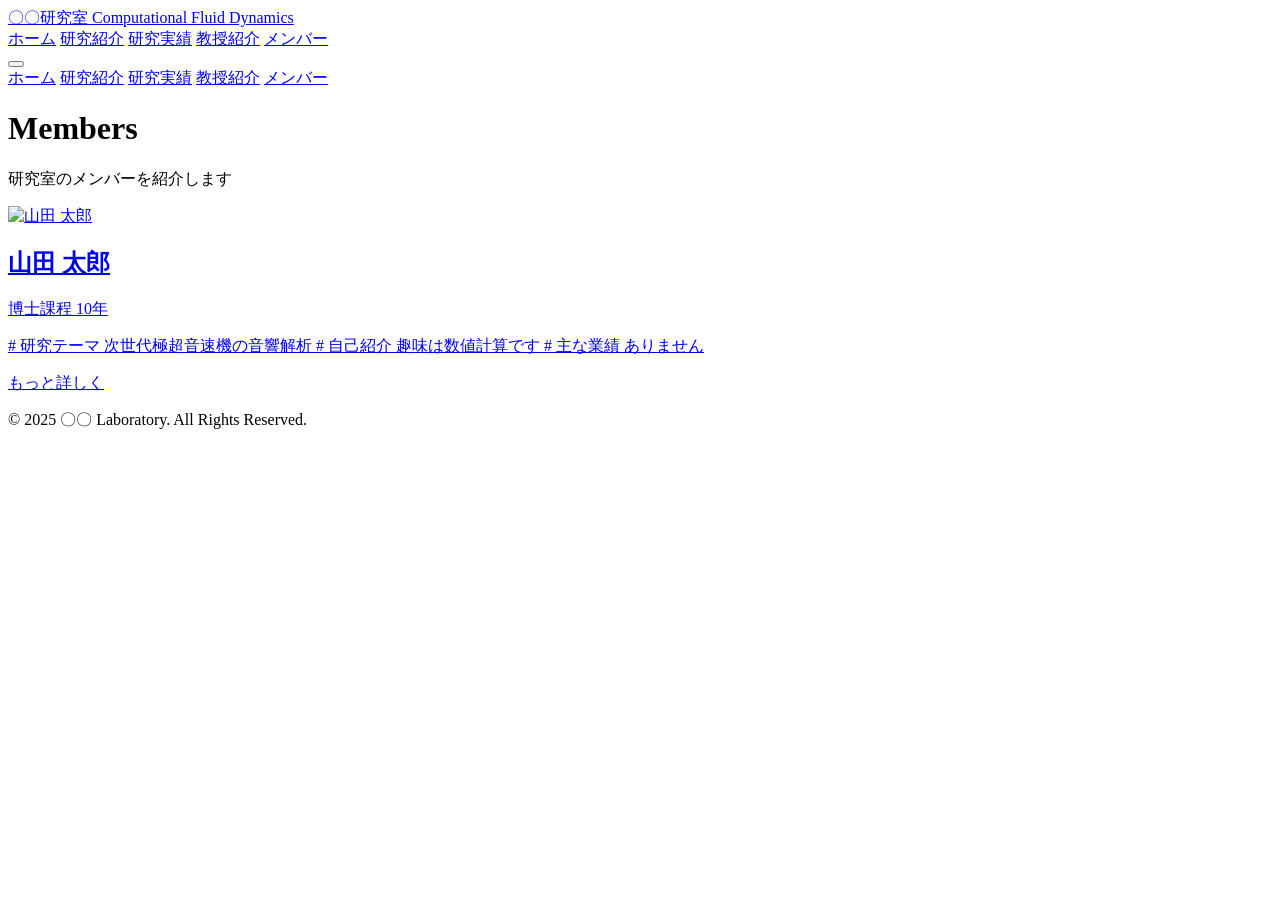
==== commit af1e5ddf: "Updates" ====
--- a/members/index.html
+++ b/members/index.html
@@ -1,6 +1,6 @@
-<!DOCTYPE html><html lang="ja"> <head><meta charset="UTF-8"><meta name="description" content="山下研究室のWebサイト"><meta name="viewport" content="width=device-width"><link rel="icon" type="image/svg+xml" href="/favicon.svg"><title>メンバー紹介 | 山下研究室</title><!-- Google Fonts --><link rel="preconnect" href="https://fonts.googleapis.com"><link rel="preconnect" href="https://fonts.gstatic.com" crossorigin><link href="https://fonts.googleapis.com/css2?family=Noto+Sans+JP:wght@400;700&display=swap" rel="stylesheet"><link rel="stylesheet" href="/Lab/_astro/index.CZfOq1O9.css"></head> <!-- ↓↓↓ 変更点1：bodyに 'min-h-screen flex flex-col' を追加 --> <body class="bg-gray-50 text-gray-800 font-sans min-h-screen flex flex-col"> <header class="bg-white shadow-md sticky top-0 z-50"> <div class="container mx-auto px-6 py-4 flex justify-between items-center relative"> <!-- ロゴ部分 --> <a href="/Lab/" class="text-xl font-bold text-slate-800 hover:text-blue-600 transition z-50 relative">
+<!DOCTYPE html><html lang="ja"> <head><meta charset="UTF-8"><meta name="description" content="山下研究室のWebサイト"><meta name="viewport" content="width=device-width"><link rel="icon" type="image/svg+xml" href="/favicon.svg"><title>メンバー紹介 | 〇〇研究室</title><!-- Google Fonts --><link rel="preconnect" href="https://fonts.googleapis.com"><link rel="preconnect" href="https://fonts.gstatic.com" crossorigin><link href="https://fonts.googleapis.com/css2?family=Noto+Sans+JP:wght@400;700&display=swap" rel="stylesheet"><link rel="stylesheet" href="/Lab/_astro/index.D-0s0DzH.css"></head> <!-- ↓↓↓ 変更点1：bodyに 'min-h-screen flex flex-col' を追加 --> <body class="bg-gray-50 text-gray-800 font-sans min-h-screen flex flex-col"> <header class="bg-white shadow-md sticky top-0 z-50"> <div class="container mx-auto px-6 py-4 flex justify-between items-center relative"> <!-- ロゴ部分 --> <a href="/Lab/" class="text-xl font-bold text-slate-800 hover:text-blue-600 transition z-50 relative">
 〇〇研究室
-<span class="text-xs font-normal text-slate-500 block">Computational Fluid Dynamics</span> </a> <!-- PC用ナビゲーション (中サイズ以上の画面で表示) --> <nav class="hidden md:flex space-x-8"> <a href="/Lab/" class="text-slate-600 hover:text-blue-600 font-medium transition">ホーム</a> <a href="/Lab/professor" class="text-slate-600 hover:text-blue-600 font-medium transition">教授紹介</a> <a href="/Lab/members" class="text-slate-600 hover:text-blue-600 font-medium transition">メンバー</a> <a href="/Lab/research" class="text-slate-600 hover:text-blue-600 font-medium transition">研究紹介</a> </nav> <!-- スマホ用ハンバーガーボタン (mdサイズ未満で表示) --> <button id="menu-btn" class="block md:hidden z-50 focus:outline-none p-2" aria-label="メニューを開く"> <div class="space-y-2 w-8"> <span class="block w-full h-0.5 bg-slate-800 transition-transform duration-300 origin-center"></span> <span class="block w-full h-0.5 bg-slate-800 transition-opacity duration-300"></span> <span class="block w-full h-0.5 bg-slate-800 transition-transform duration-300 origin-center"></span> </div> </button> </div> <!-- スマホ用フルスクリーンメニュー --> <nav id="mobile-menu" class="fixed inset-0 bg-white/95 backdrop-blur-sm z-40 flex flex-col items-center justify-center space-y-8 opacity-0 pointer-events-none transition-all duration-300"> <a href="/Lab/" class="text-2xl text-slate-800 font-bold hover:text-blue-600 transition mobile-link">ホーム</a> <a href="/Lab/professor" class="text-2xl text-slate-800 font-bold hover:text-blue-600 transition mobile-link">教授紹介</a> <a href="/Lab/members" class="text-2xl text-slate-800 font-bold hover:text-blue-600 transition mobile-link">メンバー</a> <a href="/Lab/research" class="text-2xl text-slate-800 font-bold hover:text-blue-600 transition mobile-link">研究紹介</a> </nav> </header> <script type="module">const s=document.getElementById("menu-btn"),e=document.getElementById("mobile-menu"),t=s?.querySelectorAll("span");s&&e&&t&&(s.addEventListener("click",()=>{!e.classList.contains("pointer-events-none")?(e.classList.add("opacity-0","pointer-events-none"),e.classList.remove("opacity-100","pointer-events-auto"),t[0].classList.remove("rotate-45","translate-y-2.5"),t[1].classList.remove("opacity-0"),t[2].classList.remove("-rotate-45","-translate-y-2.5")):(e.classList.remove("opacity-0","pointer-events-none"),e.classList.add("opacity-100","pointer-events-auto"),t[0].classList.add("rotate-45","translate-y-2.5"),t[1].classList.add("opacity-0"),t[2].classList.add("-rotate-45","-translate-y-2.5"))}),e.querySelectorAll(".mobile-link").forEach(a=>{a.addEventListener("click",()=>{e.classList.add("opacity-0","pointer-events-none"),e.classList.remove("opacity-100","pointer-events-auto"),t[0].classList.remove("rotate-45","translate-y-2.5"),t[1].classList.remove("opacity-0"),t[2].classList.remove("-rotate-45","-translate-y-2.5")})}));</script> <!-- ここに中身が入る -->  <main class="container mx-auto px-6 py-12"> <div class="text-center mb-16"> <h1 class="text-3xl md:text-4xl font-bold text-slate-800 mb-4">Members</h1> <p class="text-slate-500">研究室のメンバーを紹介します</p> </div> <div class="grid grid-cols-1 sm:grid-cols-2 lg:grid-cols-4 gap-8">  <a href="/Lab/members/yamada" class="group bg-white rounded-2xl p-6 shadow-lg hover:shadow-xl hover:-translate-y-1 transition-all duration-300 border border-slate-100 flex flex-col items-center text-center">  <div class="relative w-32 h-32 mb-6"> <div class="w-full h-full rounded-full overflow-hidden border-4 border-blue-50 shadow-md group-hover:border-blue-200 transition-colors duration-300"> <img src="/Lab/images/prof_y.jpg" alt="山田 太郎" class="w-full h-full object-cover"> </div> <div class="absolute bottom-1 right-1 w-6 h-6 bg-blue-500 rounded-full border-2 border-white"></div> </div>  <h2 class="text-xl font-bold text-slate-800 mb-2 group-hover:text-blue-600 transition-colors"> 山田 太郎 </h2> <span class="inline-block bg-slate-100 text-slate-600 text-xs px-3 py-1 rounded-full mb-4"> 博士課程 2年 </span>  <p class="text-slate-500 text-sm line-clamp-2 leading-relaxed"> # 研究テーマ
+<span class="text-xs font-normal text-slate-500 block">Computational Fluid Dynamics</span> </a> <!-- PC用ナビゲーション (中サイズ以上の画面で表示) --> <nav class="hidden md:flex space-x-8"> <a href="/Lab/" class="text-slate-600 hover:text-blue-600 font-medium transition">ホーム</a> <a href="/Lab/research" class="text-slate-600 hover:text-blue-600 font-medium transition">研究紹介</a> <a href="/Lab/publications" class="text-slate-600 hover:text-blue-600 font-medium transition">研究実績</a> <a href="/Lab/professor" class="text-slate-600 hover:text-blue-600 font-medium transition">教授紹介</a> <a href="/Lab/members" class="text-slate-600 hover:text-blue-600 font-medium transition">メンバー</a> </nav> <!-- スマホ用ハンバーガーボタン (mdサイズ未満で表示) --> <button id="menu-btn" class="block md:hidden z-50 focus:outline-none p-2" aria-label="メニューを開く"> <div class="space-y-2 w-8"> <span class="block w-full h-0.5 bg-slate-800 transition-transform duration-300 origin-center"></span> <span class="block w-full h-0.5 bg-slate-800 transition-opacity duration-300"></span> <span class="block w-full h-0.5 bg-slate-800 transition-transform duration-300 origin-center"></span> </div> </button> </div> <!-- スマホ用フルスクリーンメニュー --> <nav id="mobile-menu" class="fixed inset-0 bg-white/95 backdrop-blur-sm z-40 flex flex-col items-center justify-center space-y-8 opacity-0 pointer-events-none transition-all duration-300"> <a href="/Lab/" class="text-2xl text-slate-800 font-bold hover:text-blue-600 transition mobile-link">ホーム</a> <a href="/Lab/research" class="text-2xl text-slate-800 font-bold hover:text-blue-600 transition mobile-link">研究紹介</a> <a href="/Lab/publications" class="text-2xl text-slate-800 font-bold hover:text-blue-600 transition mobile-link">研究実績</a> <a href="/Lab/professor" class="text-2xl text-slate-800 font-bold hover:text-blue-600 transition mobile-link">教授紹介</a> <a href="/Lab/members" class="text-2xl text-slate-800 font-bold hover:text-blue-600 transition mobile-link">メンバー</a> </nav> </header> <script type="module">const s=document.getElementById("menu-btn"),e=document.getElementById("mobile-menu"),t=s?.querySelectorAll("span");s&&e&&t&&(s.addEventListener("click",()=>{!e.classList.contains("pointer-events-none")?(e.classList.add("opacity-0","pointer-events-none"),e.classList.remove("opacity-100","pointer-events-auto"),t[0].classList.remove("rotate-45","translate-y-2.5"),t[1].classList.remove("opacity-0"),t[2].classList.remove("-rotate-45","-translate-y-2.5")):(e.classList.remove("opacity-0","pointer-events-none"),e.classList.add("opacity-100","pointer-events-auto"),t[0].classList.add("rotate-45","translate-y-2.5"),t[1].classList.add("opacity-0"),t[2].classList.add("-rotate-45","-translate-y-2.5"))}),e.querySelectorAll(".mobile-link").forEach(a=>{a.addEventListener("click",()=>{e.classList.add("opacity-0","pointer-events-none"),e.classList.remove("opacity-100","pointer-events-auto"),t[0].classList.remove("rotate-45","translate-y-2.5"),t[1].classList.remove("opacity-0"),t[2].classList.remove("-rotate-45","-translate-y-2.5")})}));</script> <!-- ここに中身が入る -->  <main class="container mx-auto px-6 py-12"> <div class="text-center mb-16"> <h1 class="text-3xl md:text-4xl font-bold text-slate-800 mb-4">Members</h1> <p class="text-slate-500">研究室のメンバーを紹介します</p> </div> <div class="grid grid-cols-1 sm:grid-cols-2 lg:grid-cols-4 gap-8">  <a href="/Lab/members/yamada" class="group bg-white rounded-2xl p-6 shadow-lg hover:shadow-xl hover:-translate-y-1 transition-all duration-300 border border-slate-100 flex flex-col items-center text-center">  <div class="relative w-32 h-32 mb-6"> <div class="w-full h-full rounded-full overflow-hidden border-4 border-blue-50 shadow-md group-hover:border-blue-200 transition-colors duration-300"> <img src="/Lab/images/prof_y.jpg" alt="山田 太郎" class="w-full h-full object-cover"> </div> <div class="absolute bottom-1 right-1 w-6 h-6 bg-blue-500 rounded-full border-2 border-white"></div> </div>  <h2 class="text-xl font-bold text-slate-800 mb-2 group-hover:text-blue-600 transition-colors"> 山田 太郎 </h2> <span class="inline-block bg-slate-100 text-slate-600 text-xs px-3 py-1 rounded-full mb-4"> 博士課程 10年 </span>  <p class="text-slate-500 text-sm line-clamp-2 leading-relaxed"> # 研究テーマ
 
 次世代極超音速機の音響解析
 
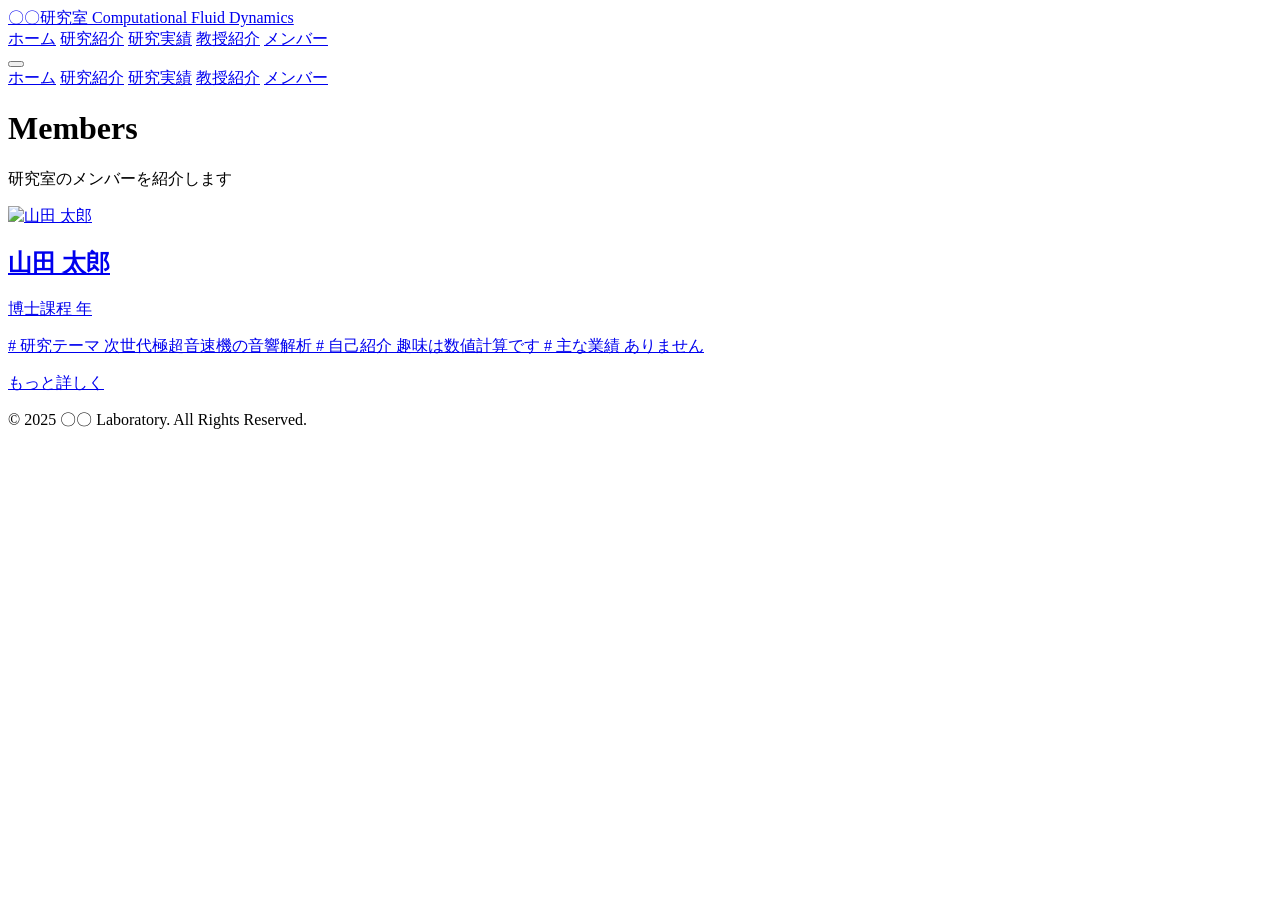
==== commit 5b56e1d3: "Updates" ====
--- a/members/index.html
+++ b/members/index.html
@@ -1,6 +1,6 @@
 <!DOCTYPE html><html lang="ja"> <head><meta charset="UTF-8"><meta name="description" content="山下研究室のWebサイト"><meta name="viewport" content="width=device-width"><link rel="icon" type="image/svg+xml" href="/favicon.svg"><title>メンバー紹介 | 〇〇研究室</title><!-- Google Fonts --><link rel="preconnect" href="https://fonts.googleapis.com"><link rel="preconnect" href="https://fonts.gstatic.com" crossorigin><link href="https://fonts.googleapis.com/css2?family=Noto+Sans+JP:wght@400;700&display=swap" rel="stylesheet"><link rel="stylesheet" href="/Lab/_astro/index.D-0s0DzH.css"></head> <!-- ↓↓↓ 変更点1：bodyに 'min-h-screen flex flex-col' を追加 --> <body class="bg-gray-50 text-gray-800 font-sans min-h-screen flex flex-col"> <header class="bg-white shadow-md sticky top-0 z-50"> <div class="container mx-auto px-6 py-4 flex justify-between items-center relative"> <!-- ロゴ部分 --> <a href="/Lab/" class="text-xl font-bold text-slate-800 hover:text-blue-600 transition z-50 relative">
 〇〇研究室
-<span class="text-xs font-normal text-slate-500 block">Computational Fluid Dynamics</span> </a> <!-- PC用ナビゲーション (中サイズ以上の画面で表示) --> <nav class="hidden md:flex space-x-8"> <a href="/Lab/" class="text-slate-600 hover:text-blue-600 font-medium transition">ホーム</a> <a href="/Lab/research" class="text-slate-600 hover:text-blue-600 font-medium transition">研究紹介</a> <a href="/Lab/publications" class="text-slate-600 hover:text-blue-600 font-medium transition">研究実績</a> <a href="/Lab/professor" class="text-slate-600 hover:text-blue-600 font-medium transition">教授紹介</a> <a href="/Lab/members" class="text-slate-600 hover:text-blue-600 font-medium transition">メンバー</a> </nav> <!-- スマホ用ハンバーガーボタン (mdサイズ未満で表示) --> <button id="menu-btn" class="block md:hidden z-50 focus:outline-none p-2" aria-label="メニューを開く"> <div class="space-y-2 w-8"> <span class="block w-full h-0.5 bg-slate-800 transition-transform duration-300 origin-center"></span> <span class="block w-full h-0.5 bg-slate-800 transition-opacity duration-300"></span> <span class="block w-full h-0.5 bg-slate-800 transition-transform duration-300 origin-center"></span> </div> </button> </div> <!-- スマホ用フルスクリーンメニュー --> <nav id="mobile-menu" class="fixed inset-0 bg-white/95 backdrop-blur-sm z-40 flex flex-col items-center justify-center space-y-8 opacity-0 pointer-events-none transition-all duration-300"> <a href="/Lab/" class="text-2xl text-slate-800 font-bold hover:text-blue-600 transition mobile-link">ホーム</a> <a href="/Lab/research" class="text-2xl text-slate-800 font-bold hover:text-blue-600 transition mobile-link">研究紹介</a> <a href="/Lab/publications" class="text-2xl text-slate-800 font-bold hover:text-blue-600 transition mobile-link">研究実績</a> <a href="/Lab/professor" class="text-2xl text-slate-800 font-bold hover:text-blue-600 transition mobile-link">教授紹介</a> <a href="/Lab/members" class="text-2xl text-slate-800 font-bold hover:text-blue-600 transition mobile-link">メンバー</a> </nav> </header> <script type="module">const s=document.getElementById("menu-btn"),e=document.getElementById("mobile-menu"),t=s?.querySelectorAll("span");s&&e&&t&&(s.addEventListener("click",()=>{!e.classList.contains("pointer-events-none")?(e.classList.add("opacity-0","pointer-events-none"),e.classList.remove("opacity-100","pointer-events-auto"),t[0].classList.remove("rotate-45","translate-y-2.5"),t[1].classList.remove("opacity-0"),t[2].classList.remove("-rotate-45","-translate-y-2.5")):(e.classList.remove("opacity-0","pointer-events-none"),e.classList.add("opacity-100","pointer-events-auto"),t[0].classList.add("rotate-45","translate-y-2.5"),t[1].classList.add("opacity-0"),t[2].classList.add("-rotate-45","-translate-y-2.5"))}),e.querySelectorAll(".mobile-link").forEach(a=>{a.addEventListener("click",()=>{e.classList.add("opacity-0","pointer-events-none"),e.classList.remove("opacity-100","pointer-events-auto"),t[0].classList.remove("rotate-45","translate-y-2.5"),t[1].classList.remove("opacity-0"),t[2].classList.remove("-rotate-45","-translate-y-2.5")})}));</script> <!-- ここに中身が入る -->  <main class="container mx-auto px-6 py-12"> <div class="text-center mb-16"> <h1 class="text-3xl md:text-4xl font-bold text-slate-800 mb-4">Members</h1> <p class="text-slate-500">研究室のメンバーを紹介します</p> </div> <div class="grid grid-cols-1 sm:grid-cols-2 lg:grid-cols-4 gap-8">  <a href="/Lab/members/yamada" class="group bg-white rounded-2xl p-6 shadow-lg hover:shadow-xl hover:-translate-y-1 transition-all duration-300 border border-slate-100 flex flex-col items-center text-center">  <div class="relative w-32 h-32 mb-6"> <div class="w-full h-full rounded-full overflow-hidden border-4 border-blue-50 shadow-md group-hover:border-blue-200 transition-colors duration-300"> <img src="/Lab/images/prof_y.jpg" alt="山田 太郎" class="w-full h-full object-cover"> </div> <div class="absolute bottom-1 right-1 w-6 h-6 bg-blue-500 rounded-full border-2 border-white"></div> </div>  <h2 class="text-xl font-bold text-slate-800 mb-2 group-hover:text-blue-600 transition-colors"> 山田 太郎 </h2> <span class="inline-block bg-slate-100 text-slate-600 text-xs px-3 py-1 rounded-full mb-4"> 博士課程 10年 </span>  <p class="text-slate-500 text-sm line-clamp-2 leading-relaxed"> # 研究テーマ
+<span class="text-xs font-normal text-slate-500 block">Computational Fluid Dynamics</span> </a> <!-- PC用ナビゲーション (中サイズ以上の画面で表示) --> <nav class="hidden md:flex space-x-8"> <a href="/Lab/" class="text-slate-600 hover:text-blue-600 font-medium transition">ホーム</a> <a href="/Lab/research" class="text-slate-600 hover:text-blue-600 font-medium transition">研究紹介</a> <a href="/Lab/publications" class="text-slate-600 hover:text-blue-600 font-medium transition">研究実績</a> <a href="/Lab/professor" class="text-slate-600 hover:text-blue-600 font-medium transition">教授紹介</a> <a href="/Lab/members" class="text-slate-600 hover:text-blue-600 font-medium transition">メンバー</a> </nav> <!-- スマホ用ハンバーガーボタン (mdサイズ未満で表示) --> <button id="menu-btn" class="block md:hidden z-50 focus:outline-none p-2" aria-label="メニューを開く"> <div class="space-y-2 w-8"> <span class="block w-full h-0.5 bg-slate-800 transition-transform duration-300 origin-center"></span> <span class="block w-full h-0.5 bg-slate-800 transition-opacity duration-300"></span> <span class="block w-full h-0.5 bg-slate-800 transition-transform duration-300 origin-center"></span> </div> </button> </div> <!-- スマホ用フルスクリーンメニュー --> <nav id="mobile-menu" class="fixed inset-0 bg-white/95 backdrop-blur-sm z-40 flex flex-col items-center justify-center space-y-8 opacity-0 pointer-events-none transition-all duration-300"> <a href="/Lab/" class="text-2xl text-slate-800 font-bold hover:text-blue-600 transition mobile-link">ホーム</a> <a href="/Lab/research" class="text-2xl text-slate-800 font-bold hover:text-blue-600 transition mobile-link">研究紹介</a> <a href="/Lab/publications" class="text-2xl text-slate-800 font-bold hover:text-blue-600 transition mobile-link">研究実績</a> <a href="/Lab/professor" class="text-2xl text-slate-800 font-bold hover:text-blue-600 transition mobile-link">教授紹介</a> <a href="/Lab/members" class="text-2xl text-slate-800 font-bold hover:text-blue-600 transition mobile-link">メンバー</a> </nav> </header> <script type="module">const s=document.getElementById("menu-btn"),e=document.getElementById("mobile-menu"),t=s?.querySelectorAll("span");s&&e&&t&&(s.addEventListener("click",()=>{!e.classList.contains("pointer-events-none")?(e.classList.add("opacity-0","pointer-events-none"),e.classList.remove("opacity-100","pointer-events-auto"),t[0].classList.remove("rotate-45","translate-y-2.5"),t[1].classList.remove("opacity-0"),t[2].classList.remove("-rotate-45","-translate-y-2.5")):(e.classList.remove("opacity-0","pointer-events-none"),e.classList.add("opacity-100","pointer-events-auto"),t[0].classList.add("rotate-45","translate-y-2.5"),t[1].classList.add("opacity-0"),t[2].classList.add("-rotate-45","-translate-y-2.5"))}),e.querySelectorAll(".mobile-link").forEach(a=>{a.addEventListener("click",()=>{e.classList.add("opacity-0","pointer-events-none"),e.classList.remove("opacity-100","pointer-events-auto"),t[0].classList.remove("rotate-45","translate-y-2.5"),t[1].classList.remove("opacity-0"),t[2].classList.remove("-rotate-45","-translate-y-2.5")})}));</script> <!-- ここに中身が入る -->  <main class="container mx-auto px-6 py-12"> <div class="text-center mb-16"> <h1 class="text-3xl md:text-4xl font-bold text-slate-800 mb-4">Members</h1> <p class="text-slate-500">研究室のメンバーを紹介します</p> </div> <div class="grid grid-cols-1 sm:grid-cols-2 lg:grid-cols-4 gap-8">  <a href="/Lab/members/yamada" class="group bg-white rounded-2xl p-6 shadow-lg hover:shadow-xl hover:-translate-y-1 transition-all duration-300 border border-slate-100 flex flex-col items-center text-center">  <div class="relative w-32 h-32 mb-6"> <div class="w-full h-full rounded-full overflow-hidden border-4 border-blue-50 shadow-md group-hover:border-blue-200 transition-colors duration-300"> <img src="/Lab/images/prof_y.jpg" alt="山田 太郎" class="w-full h-full object-cover"> </div> <div class="absolute bottom-1 right-1 w-6 h-6 bg-blue-500 rounded-full border-2 border-white"></div> </div>  <h2 class="text-xl font-bold text-slate-800 mb-2 group-hover:text-blue-600 transition-colors"> 山田 太郎 </h2> <span class="inline-block bg-slate-100 text-slate-600 text-xs px-3 py-1 rounded-full mb-4"> 博士課程 年 </span>  <p class="text-slate-500 text-sm line-clamp-2 leading-relaxed"> # 研究テーマ
 
 次世代極超音速機の音響解析
 
